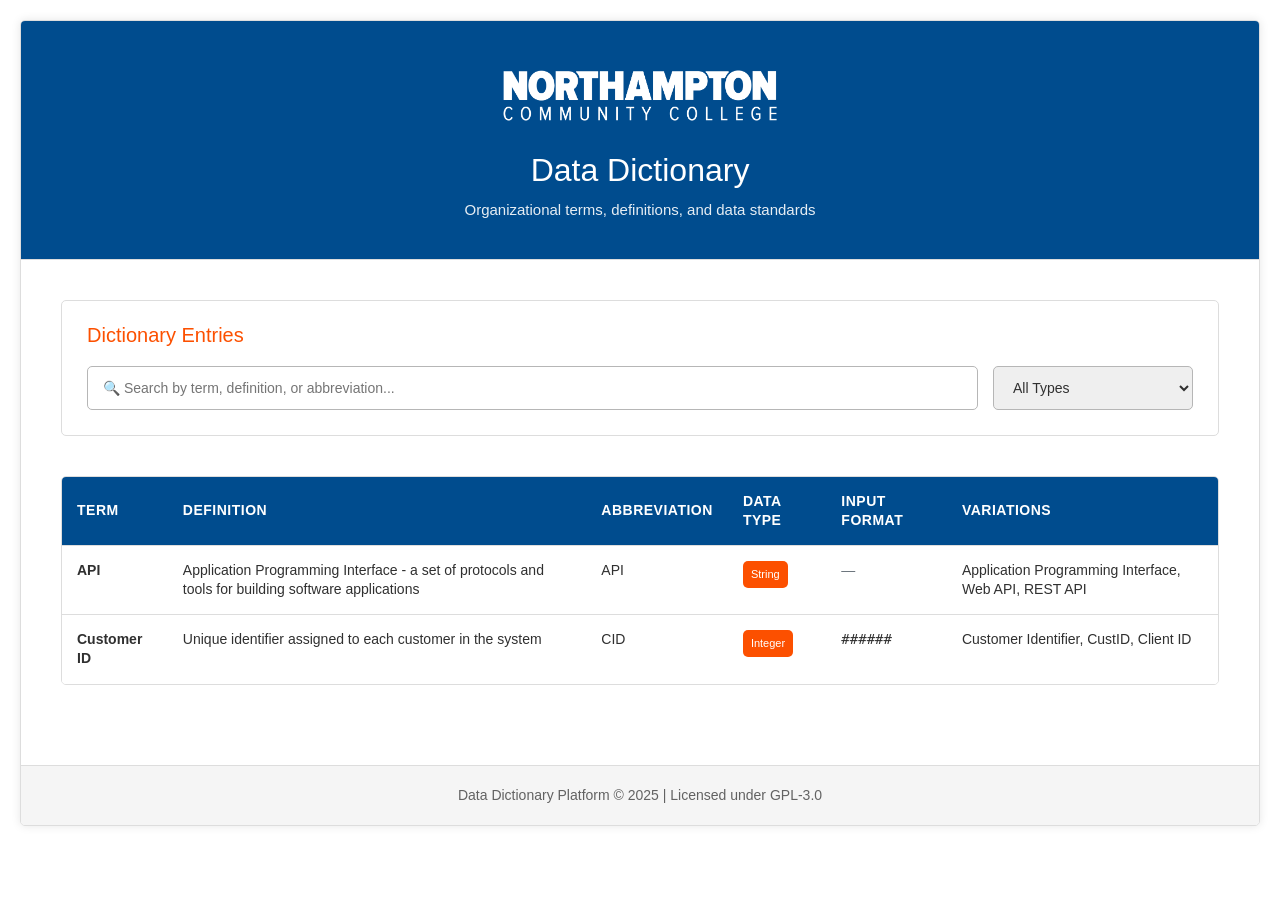
==== index.html @ 64f8aa96 "Adds header logo to improve branding and visual consistency Introduces a header logo to both the adm" ====
<!DOCTYPE html>
<html lang="en">
<head>
    <meta charset="UTF-8">
    <meta name="viewport" content="width=device-width, initial-scale=1.0">
    <title>Data Dictionary Platform</title>
    <link rel="stylesheet" href="styles.css">
</head>
<body>
    <div class="container">
        <header>
            <img src="logo-header.png" alt="Northampton Community College" class="header-logo">
            <h1>Data Dictionary</h1>
            <p class="subtitle">Organizational terms, definitions, and data standards</p>
        </header>

        <main>
            <!-- Search and Filter Section -->
            <section class="search-section">
                <h2>Dictionary Entries</h2>
                <div class="search-bar">
                    <input type="text" id="search-input" placeholder="🔍 Search by term, definition, or abbreviation...">
                    <select id="filter-type">
                        <option value="">All Types</option>
                        <option value="String">String</option>
                        <option value="Number">Number</option>
                        <option value="Integer">Integer</option>
                        <option value="Float">Float</option>
                        <option value="Boolean">Boolean</option>
                        <option value="Date">Date</option>
                        <option value="DateTime">DateTime</option>
                        <option value="Array">Array</option>
                        <option value="Object">Object</option>
                        <option value="JSON">JSON</option>
                        <option value="Other">Other</option>
                    </select>
                </div>
            </section>

            <!-- Dictionary Table Section -->
            <section class="table-section">
                <div class="table-container">
                    <table id="dictionary-table">
                        <thead id="dictionary-thead">
                            <tr>
                                <th>Term</th>
                                <th>Definition</th>
                                <th>Abbreviation</th>
                                <th>Data Type</th>
                                <th>Input Format</th>
                                <th>Variations</th>
                            </tr>
                        </thead>
                        <tbody id="dictionary-tbody">
                            <!-- Entries will be dynamically added here -->
                        </tbody>
                    </table>
                    <div id="no-entries" class="no-entries" style="display:none;">
                        <p>No entries found. Add your first entry above!</p>
                    </div>
                </div>
            </section>
        </main>

        <footer>
            <p>Data Dictionary Platform &copy; 2025 | Licensed under GPL-3.0</p>
        </footer>
    </div>

    <script src="public.js"></script>
</body>
</html>
---- styles.css ----
/* Reset and Base Styles */
* {
    margin: 0;
    padding: 0;
    box-sizing: border-box;
}

body {
    font-family: -apple-system, BlinkMacSystemFont, 'Segoe UI', 'Helvetica Neue', Arial, sans-serif;
    font-weight: 300;
    background: #ffffff;
    min-height: 100vh;
    padding: 20px;
    color: #303030;
    line-height: 120%;
}

.container {
    max-width: 1400px;
    margin: 0 auto;
    background: white;
    border-radius: 5px;
    box-shadow: 0 0 10px rgba(0, 0, 0, 0.1);
    overflow: hidden;
    border: 1px solid #dddddd;
}

/* Header */
header {
    background: #004C8E;
    color: #ffffff;
    padding: 40px;
    text-align: center;
    border-bottom: 1px solid #dddddd;
    position: relative;
}

.header-logo {
    max-width: 300px;
    height: auto;
    margin-bottom: 20px;
    display: block;
    margin-left: auto;
    margin-right: auto;
}

.auth-section {
    position: absolute;
    top: 20px;
    right: 40px;
}

.btn-small {
    padding: 8px 16px;
    font-size: 0.9rem;
}

header h1 {
    font-size: 32px;
    margin-bottom: 10px;
    font-weight: 300;
    line-height: 40px;
}

.subtitle {
    font-size: 15px;
    color: #ffffff;
    font-weight: normal;
    opacity: 0.9;
}

/* Main Content */
main {
    padding: 40px;
}

section {
    margin-bottom: 40px;
}

h2 {
    color: #FC5000;
    margin-bottom: 20px;
    font-size: 20px;
    font-weight: normal;
}

/* Form Styles */
.form-section {
    background: #ffffff;
    padding: 30px;
    border-radius: 5px;
    border: 1px solid #dddddd;
}

.form-group {
    margin-bottom: 20px;
}

.form-row {
    display: grid;
    grid-template-columns: 1fr 1fr;
    gap: 20px;
}

label {
    display: block;
    margin-bottom: 8px;
    font-weight: bold;
    color: #4A4A4A;
    font-size: 14px;
}

input[type="text"],
input[type="password"],
textarea,
select {
    width: 100%;
    padding: 12px 15px;
    border: 1px solid #b6b6b6;
    border-radius: 5px;
    font-size: 14px;
    font-family: inherit;
    transition: border-color 0.3s, box-shadow 0.3s;
    color: #303030;
}

input[type="text"]:focus,
input[type="password"]:focus,
textarea:focus,
select:focus {
    outline: none;
    border-color: #004C8E;
    box-shadow: 0 0 0 3px rgba(0, 76, 142, 0.1);
}

textarea {
    resize: vertical;
    min-height: 80px;
}

/* Button Styles */
.form-actions {
    display: flex;
    gap: 10px;
    margin-top: 25px;
}

.btn {
    padding: 12px 30px;
    border: none;
    border-radius: 6px;
    font-size: 1rem;
    font-weight: 600;
    cursor: pointer;
    transition: all 0.3s;
    font-family: inherit;
}

.btn-primary {
    background: #004C8E;
    color: white;
}

.btn-primary:hover {
    background: #003a6b;
    transform: translateY(-2px);
    box-shadow: 0 5px 15px rgba(0, 76, 142, 0.4);
}

.btn-secondary {
    background: #e0e0e0;
    color: #303030;
}

.btn-secondary:hover {
    background: #d0d0d0;
}

.btn-edit {
    background: #FC5000;
    color: white;
    padding: 8px 16px;
    font-size: 0.9rem;
    border: 1px solid #FC5000;
}

.btn-edit:hover {
    background: #e04700;
    border-color: #e04700;
}

.btn-delete {
    background: #ffffff;
    color: #E14504;
    padding: 8px 16px;
    font-size: 0.9rem;
    border: 1px solid #E14504;
}

.btn-delete:hover {
    background: #E14504;
    color: white;
    border-color: #E14504;
}

/* Search Section */
.search-section {
    background: #ffffff;
    padding: 25px;
    border-radius: 5px;
    border: 1px solid #dddddd;
}

.search-header {
    display: flex;
    justify-content: space-between;
    align-items: center;
    margin-bottom: 20px;
}

.search-header h2 {
    margin-bottom: 0;
}

.search-bar {
    display: grid;
    grid-template-columns: 1fr auto;
    gap: 15px;
}

#search-input {
    width: 100%;
}

#filter-type {
    min-width: 200px;
}

/* Table Styles */
.table-container {
    overflow-x: auto;
    border-radius: 5px;
    border: 1px solid #dddddd;
}

table {
    width: 100%;
    border-collapse: collapse;
    background: white;
}

thead {
    background: #004C8E;
    color: #ffffff;
    border-bottom: 1px solid #dddddd;
}

th {
    padding: 15px;
    text-align: left;
    font-weight: bold;
    font-size: 14px;
    text-transform: uppercase;
    letter-spacing: 0.5px;
}

td {
    padding: 15px;
    border-bottom: 1px solid #dddddd;
    vertical-align: top;
    font-size: 14px;
}

tbody tr:hover {
    background: #f5f5f5;
}

tbody tr:last-child td {
    border-bottom: none;
}

.actions-cell {
    display: flex;
    gap: 8px;
    flex-wrap: wrap;
}

.no-entries {
    padding: 60px 20px;
    text-align: center;
    color: #6c757d;
    font-size: 1.1rem;
}

/* Footer */
footer {
    background: #f5f5f5;
    padding: 20px;
    text-align: center;
    color: #626262;
    font-size: 14px;
    border-top: 1px solid #dddddd;
}

/* Responsive Design */
@media (max-width: 768px) {
    body {
        padding: 10px;
    }

    main {
        padding: 20px;
    }

    header h1 {
        font-size: 1.8rem;
    }

    .subtitle {
        font-size: 1rem;
    }

    .form-row {
        grid-template-columns: 1fr;
    }

    .search-bar {
        grid-template-columns: 1fr;
    }

    #filter-type {
        min-width: 100%;
    }

    .table-container {
        overflow-x: auto;
    }

    table {
        font-size: 0.85rem;
    }

    th, td {
        padding: 10px;
    }

    .actions-cell {
        flex-direction: column;
    }
}

/* Utility Classes */
.text-muted {
    color: #6c757d;
    font-style: italic;
}

.badge {
    display: inline-block;
    padding: 4px 8px;
    border-radius: 5px;
    font-size: 11px;
    font-weight: normal;
    background: #FC5000;
    color: white;
}

/* Modal Styles */
.modal {
    display: none;
    position: fixed;
    z-index: 1000;
    left: 0;
    top: 0;
    width: 100%;
    height: 100%;
    background-color: rgba(0, 0, 0, 0.5);
    justify-content: center;
    align-items: center;
}

.modal-content {
    background: white;
    padding: 40px;
    border-radius: 5px;
    max-width: 400px;
    width: 90%;
    box-shadow: 0 5px 20px rgba(0, 0, 0, 0.3);
}

.modal-content h2 {
    margin-top: 0;
    margin-bottom: 25px;
    color: #004C8E;
}

.modal-content .form-group {
    margin-bottom: 20px;
}

.modal-content input[type="text"],
.modal-content input[type="password"] {
    width: 100%;
    box-sizing: border-box;
}

.modal-content .form-actions {
    margin-top: 25px;
}
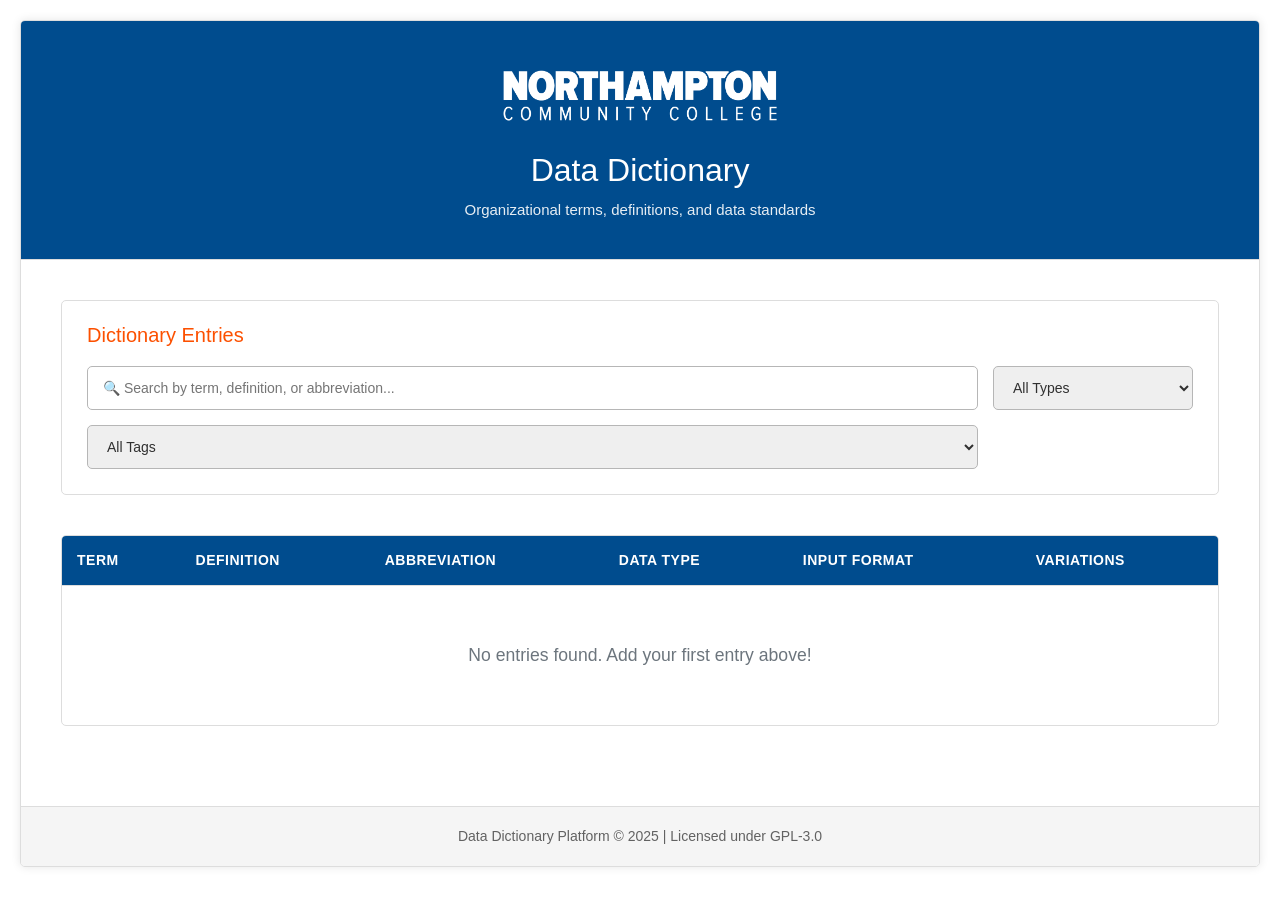
==== commit 4b111fad: "Add change tracking, tags, and Docker deployment support Enhances the data dictionary platform with " ====
--- a/index.html
+++ b/index.html
@@ -34,6 +34,9 @@
                         <option value="JSON">JSON</option>
                         <option value="Other">Other</option>
                     </select>
+                    <select id="filter-tag">
+                        <option value="">All Tags</option>
+                    </select>
                 </div>
             </section>
 
@@ -67,6 +70,6 @@
         </footer>
     </div>
 
-    <script src="public.js"></script>
+    <script src="public-api.js"></script>
 </body>
 </html>
--- a/styles.css
+++ b/styles.css
@@ -221,6 +221,11 @@
 
 .search-header h2 {
     margin-bottom: 0;
+}
+
+.header-buttons {
+    display: flex;
+    gap: 10px;
 }
 
 .search-bar {
@@ -387,6 +392,8 @@
     max-width: 400px;
     width: 90%;
     box-shadow: 0 5px 20px rgba(0, 0, 0, 0.3);
+    max-height: 90vh;
+    overflow-y: auto;
 }
 
 .modal-content h2 {
@@ -395,6 +402,70 @@
     color: #004C8E;
 }
 
+.modal-large {
+    max-width: 1000px;
+    width: 90%;
+}
+
+.modal-header {
+    display: flex;
+    justify-content: space-between;
+    align-items: center;
+    margin-bottom: 20px;
+}
+
+.modal-header h2 {
+    margin-bottom: 0;
+}
+
+.history-content {
+    max-height: 600px;
+    overflow-y: auto;
+}
+
+.history-table {
+    width: 100%;
+    border-collapse: collapse;
+    background: white;
+}
+
+.history-table thead {
+    background: #f5f5f5;
+    color: #303030;
+    border-bottom: 1px solid #dddddd;
+    position: sticky;
+    top: 0;
+}
+
+.history-table th {
+    padding: 12px;
+    text-align: left;
+    font-weight: bold;
+    font-size: 14px;
+}
+
+.history-table td {
+    padding: 12px;
+    border-bottom: 1px solid #dddddd;
+    font-size: 14px;
+}
+
+.history-table tbody tr:hover {
+    background: #f5f5f5;
+}
+
+.badge-create {
+    background: #28a745;
+}
+
+.badge-update {
+    background: #FC5000;
+}
+
+.badge-delete {
+    background: #E14504;
+}
+
 .modal-content .form-group {
     margin-bottom: 20px;
 }
@@ -408,3 +479,219 @@
 .modal-content .form-actions {
     margin-top: 25px;
 }
+
+/* Detail Modal Styles */
+.detail-content {
+    padding: 20px;
+}
+
+.detail-section {
+    margin-bottom: 25px;
+    padding: 20px;
+    background: #f8f9fa;
+    border-radius: 5px;
+    border: 1px solid #e0e0e0;
+}
+
+.detail-section h3 {
+    color: #004C8E;
+    font-size: 16px;
+    font-weight: 500;
+    margin-bottom: 15px;
+    padding-bottom: 10px;
+    border-bottom: 2px solid #FC5000;
+}
+
+.detail-info {
+    display: grid;
+    grid-template-columns: 120px 1fr;
+    gap: 15px 20px;
+    margin-bottom: 15px;
+    align-items: start;
+}
+
+.detail-label {
+    font-weight: 600;
+    color: #004C8E;
+    padding-top: 2px;
+}
+
+.detail-value {
+    color: #303030;
+    word-wrap: break-word;
+    line-height: 1.5;
+}
+
+.discussion-box {
+    background: #fff;
+    padding: 15px;
+    border-radius: 4px;
+    border-left: 4px solid #FC5000;
+    margin-top: 15px;
+    color: #555;
+    line-height: 1.6;
+}
+
+.discussion-box strong {
+    color: #FC5000;
+    display: block;
+    margin-bottom: 8px;
+}
+
+.change-comparison {
+    display: grid;
+    grid-template-columns: 1fr 1fr;
+    gap: 20px;
+    margin-top: 15px;
+}
+
+.change-column {
+    padding: 20px;
+    border-radius: 4px;
+}
+
+.change-column-old {
+    background: #fff5f5;
+    border: 1px solid #ffcccb;
+}
+
+.change-column-new {
+    background: #f0fff4;
+    border: 1px solid #9ae6b4;
+}
+
+.change-column h4 {
+    font-size: 14px;
+    font-weight: 600;
+    margin-bottom: 15px;
+    text-transform: uppercase;
+    letter-spacing: 0.5px;
+}
+
+.change-column-old h4 {
+    color: #c53030;
+}
+
+.change-column-new h4 {
+    color: #2f855a;
+}
+
+.field-change {
+    margin-bottom: 18px;
+    padding-bottom: 18px;
+    border-bottom: 1px solid rgba(0,0,0,0.05);
+}
+
+.field-change:last-child {
+    border-bottom: none;
+    margin-bottom: 0;
+    padding-bottom: 0;
+}
+
+.field-name {
+    font-weight: 600;
+    color: #004C8E;
+    font-size: 13px;
+    margin-bottom: 8px;
+    text-transform: capitalize;
+}
+
+.field-value {
+    color: #303030;
+    font-size: 14px;
+    line-height: 1.6;
+    white-space: pre-wrap;
+    word-break: break-word;
+    background: white;
+    padding: 10px;
+    border-radius: 3px;
+}
+
+.empty-value {
+    color: #999;
+    font-style: italic;
+}
+
+.no-changes {
+    text-align: center;
+    padding: 40px;
+    color: #999;
+    font-style: italic;
+}
+
+/* Tag Styles */
+.tags-container {
+    display: flex;
+    flex-wrap: wrap;
+    gap: 8px;
+    min-height: 40px;
+    padding: 10px;
+    border: 1px solid #dddddd;
+    border-radius: 4px;
+    background: #f8f9fa;
+}
+
+.tag {
+    display: inline-flex;
+    align-items: center;
+    gap: 6px;
+    padding: 4px 10px;
+    border-radius: 12px;
+    font-size: 13px;
+    color: white;
+    font-weight: 500;
+}
+
+.tag-remove {
+    background: none;
+    border: none;
+    color: white;
+    cursor: pointer;
+    padding: 0;
+    font-size: 16px;
+    line-height: 1;
+    opacity: 0.8;
+}
+
+.tag-remove:hover {
+    opacity: 1;
+}
+
+.tag-select {
+    flex: 1;
+    padding: 8px;
+    border: 1px solid #dddddd;
+    border-radius: 4px;
+}
+
+.tags-list {
+    display: flex;
+    flex-direction: column;
+    gap: 10px;
+    max-height: 300px;
+    overflow-y: auto;
+}
+
+.tag-item {
+    display: flex;
+    justify-content: space-between;
+    align-items: center;
+    padding: 10px;
+    border: 1px solid #dddddd;
+    border-radius: 4px;
+    background: white;
+}
+
+.tag-item-info {
+    display: flex;
+    align-items: center;
+    gap: 10px;
+}
+
+.tag-color-box {
+    width: 30px;
+    height: 30px;
+    border-radius: 4px;
+    border: 1px solid #ddd;
+}
+
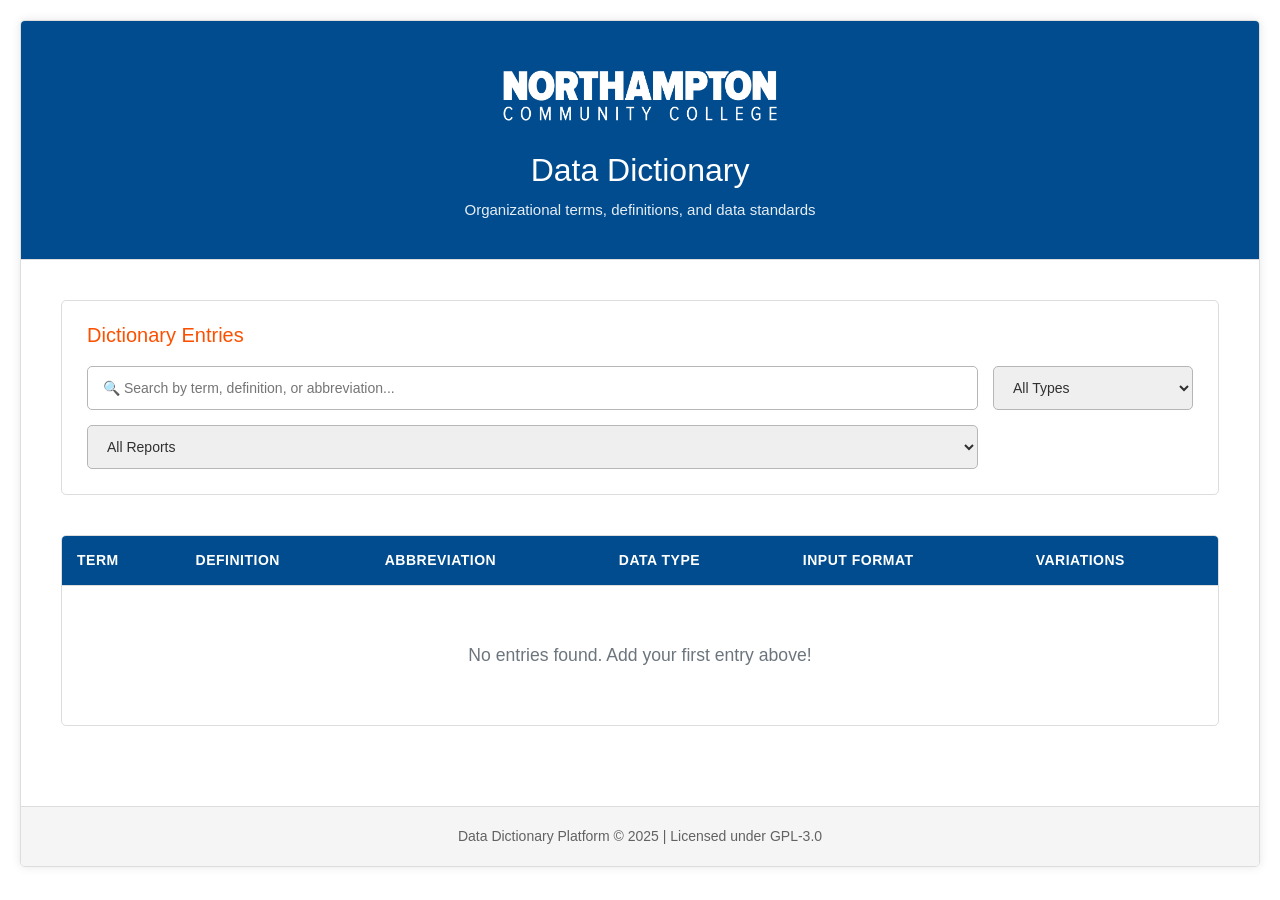
==== commit bd555f4f: "Updates README, enhances API config, and refines tag system - Improves README with clearer instructi" ====
--- a/index.html
+++ b/index.html
@@ -35,7 +35,7 @@
                         <option value="Other">Other</option>
                     </select>
                     <select id="filter-tag">
-                        <option value="">All Tags</option>
+                        <option value="">All Reports</option>
                     </select>
                 </div>
             </section>
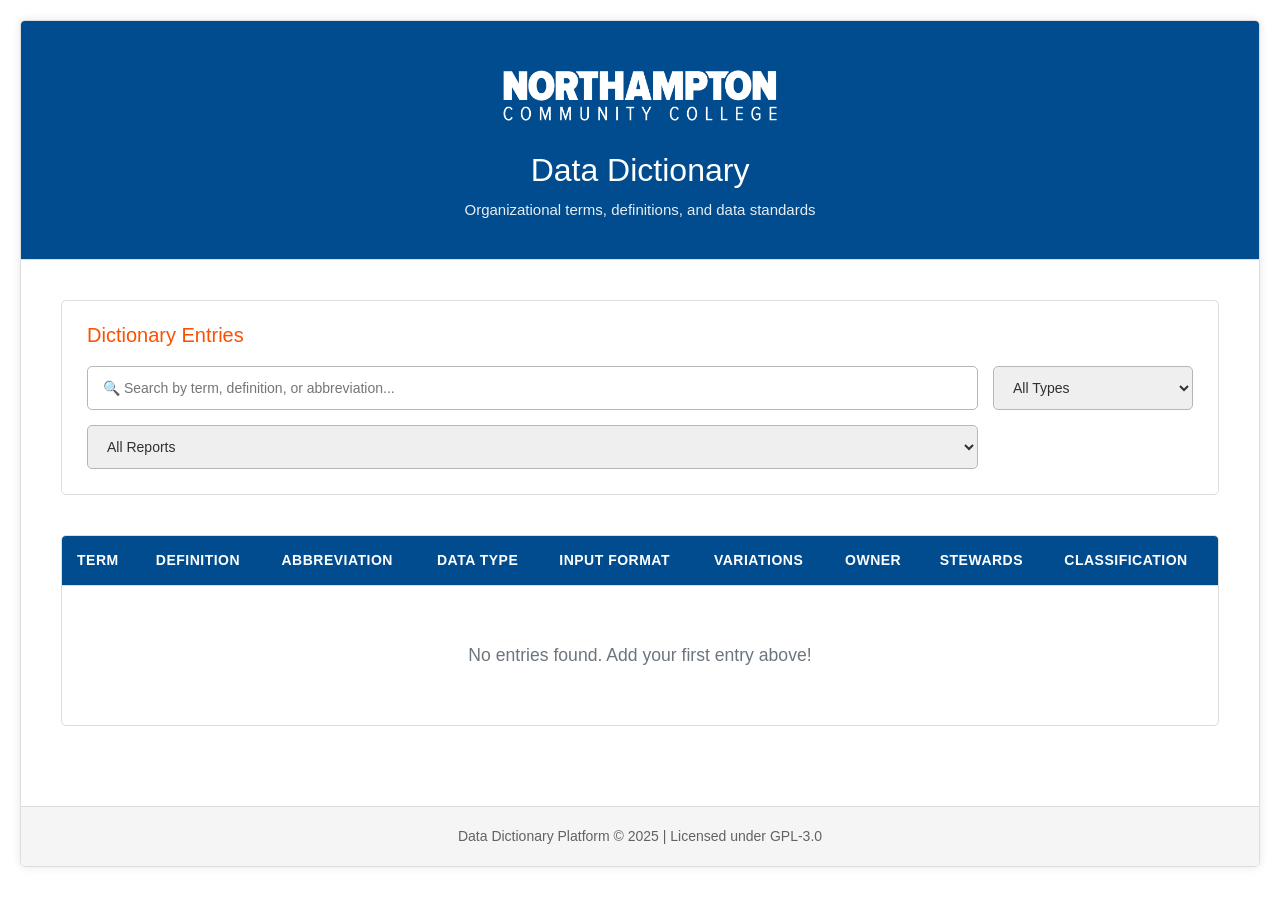
==== commit a3c2dfb3: "Add owner, steward, classification, and entry linking features Enhances the data dictionary with sup" ====
--- a/index.html
+++ b/index.html
@@ -52,6 +52,9 @@
                                 <th>Data Type</th>
                                 <th>Input Format</th>
                                 <th>Variations</th>
+                                <th>Owner</th>
+                                <th>Stewards</th>
+                                <th>Classification</th>
                             </tr>
                         </thead>
                         <tbody id="dictionary-tbody">
--- a/styles.css
+++ b/styles.css
@@ -695,3 +695,56 @@
     border: 1px solid #ddd;
 }
 
+/* Classification badges */
+.classification-public {
+    display: inline-block;
+    padding: 3px 8px;
+    border-radius: 12px;
+    font-size: 10px;
+    font-weight: bold;
+    text-transform: uppercase;
+    letter-spacing: 0.5px;
+    background: #28a745;
+    color: white;
+}
+
+.classification-private {
+    display: inline-block;
+    padding: 3px 8px;
+    border-radius: 12px;
+    font-size: 10px;
+    font-weight: bold;
+    text-transform: uppercase;
+    letter-spacing: 0.5px;
+    background: #dc3545;
+    color: white;
+}
+
+.classification-protected {
+    display: inline-block;
+    padding: 3px 8px;
+    border-radius: 12px;
+    font-size: 10px;
+    font-weight: bold;
+    text-transform: uppercase;
+    letter-spacing: 0.5px;
+    background: #ffc107;
+    color: #212529;
+}
+
+/* Entry Link Styles */
+.entry-link {
+    color: #004C8E;
+    text-decoration: none;
+    font-weight: 500;
+    transition: color 0.3s;
+}
+
+.entry-link:hover {
+    color: #FC5000;
+    text-decoration: underline;
+}
+
+tr {
+    transition: background-color 0.3s;
+}
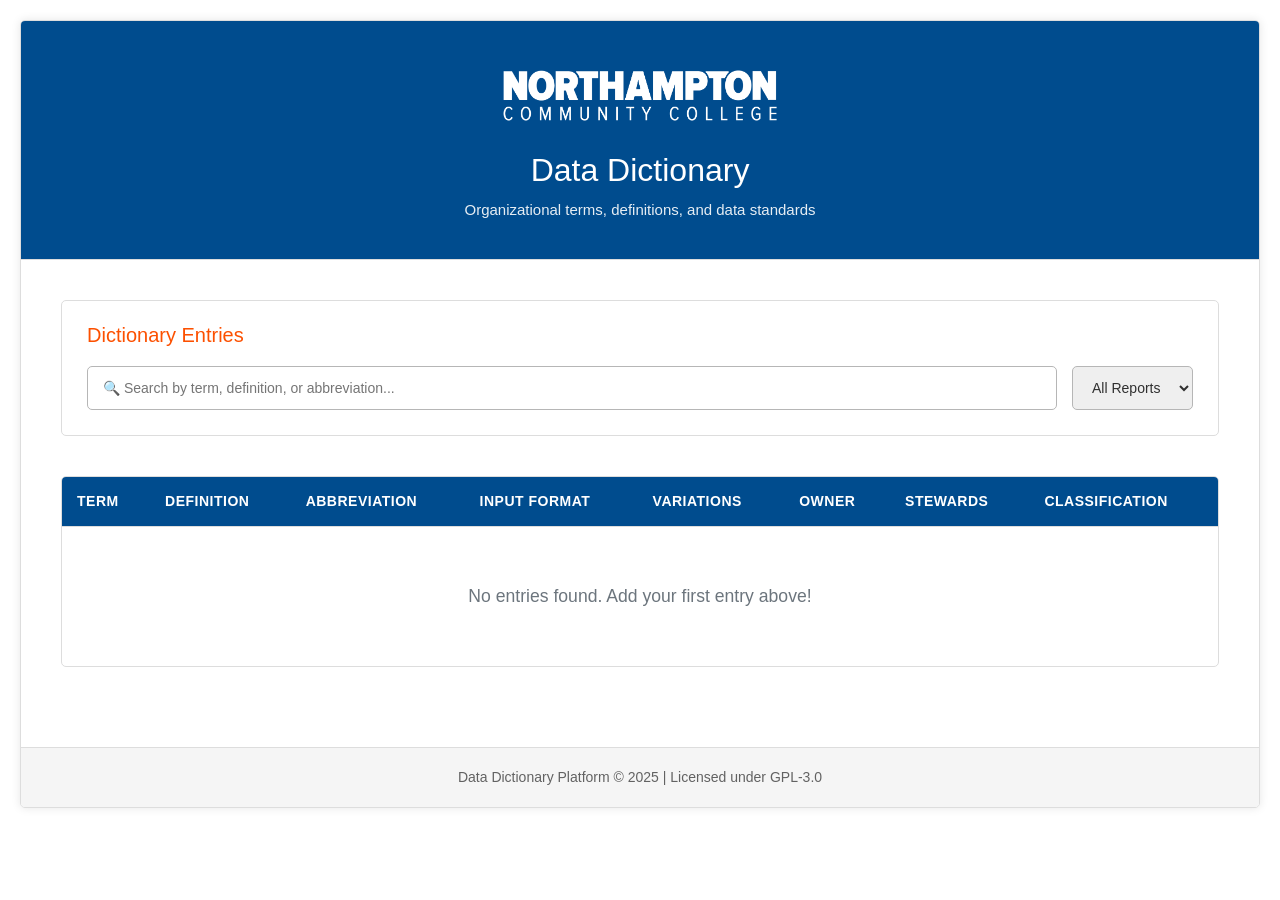
==== commit 529b8f35: "Remove data type filter from search functionality in Data Dictionary" ====
--- a/index.html
+++ b/index.html
@@ -20,20 +20,6 @@
                 <h2>Dictionary Entries</h2>
                 <div class="search-bar">
                     <input type="text" id="search-input" placeholder="🔍 Search by term, definition, or abbreviation...">
-                    <select id="filter-type">
-                        <option value="">All Types</option>
-                        <option value="String">String</option>
-                        <option value="Number">Number</option>
-                        <option value="Integer">Integer</option>
-                        <option value="Float">Float</option>
-                        <option value="Boolean">Boolean</option>
-                        <option value="Date">Date</option>
-                        <option value="DateTime">DateTime</option>
-                        <option value="Array">Array</option>
-                        <option value="Object">Object</option>
-                        <option value="JSON">JSON</option>
-                        <option value="Other">Other</option>
-                    </select>
                     <select id="filter-tag">
                         <option value="">All Reports</option>
                     </select>
@@ -49,7 +35,6 @@
                                 <th>Term</th>
                                 <th>Definition</th>
                                 <th>Abbreviation</th>
-                                <th>Data Type</th>
                                 <th>Input Format</th>
                                 <th>Variations</th>
                                 <th>Owner</th>
--- a/styles.css
+++ b/styles.css
@@ -268,6 +268,35 @@
     font-size: 14px;
     text-transform: uppercase;
     letter-spacing: 0.5px;
+}
+
+th.sortable {
+    cursor: pointer;
+    user-select: none;
+    position: relative;
+    padding-right: 30px;
+}
+
+th.sortable:hover {
+    background: #003d73;
+}
+
+th.sortable::after {
+    content: '⇅';
+    position: absolute;
+    right: 10px;
+    opacity: 0.3;
+    font-size: 12px;
+}
+
+th.sortable.sort-asc::after {
+    content: '▲';
+    opacity: 1;
+}
+
+th.sortable.sort-desc::after {
+    content: '▼';
+    opacity: 1;
 }
 
 td {
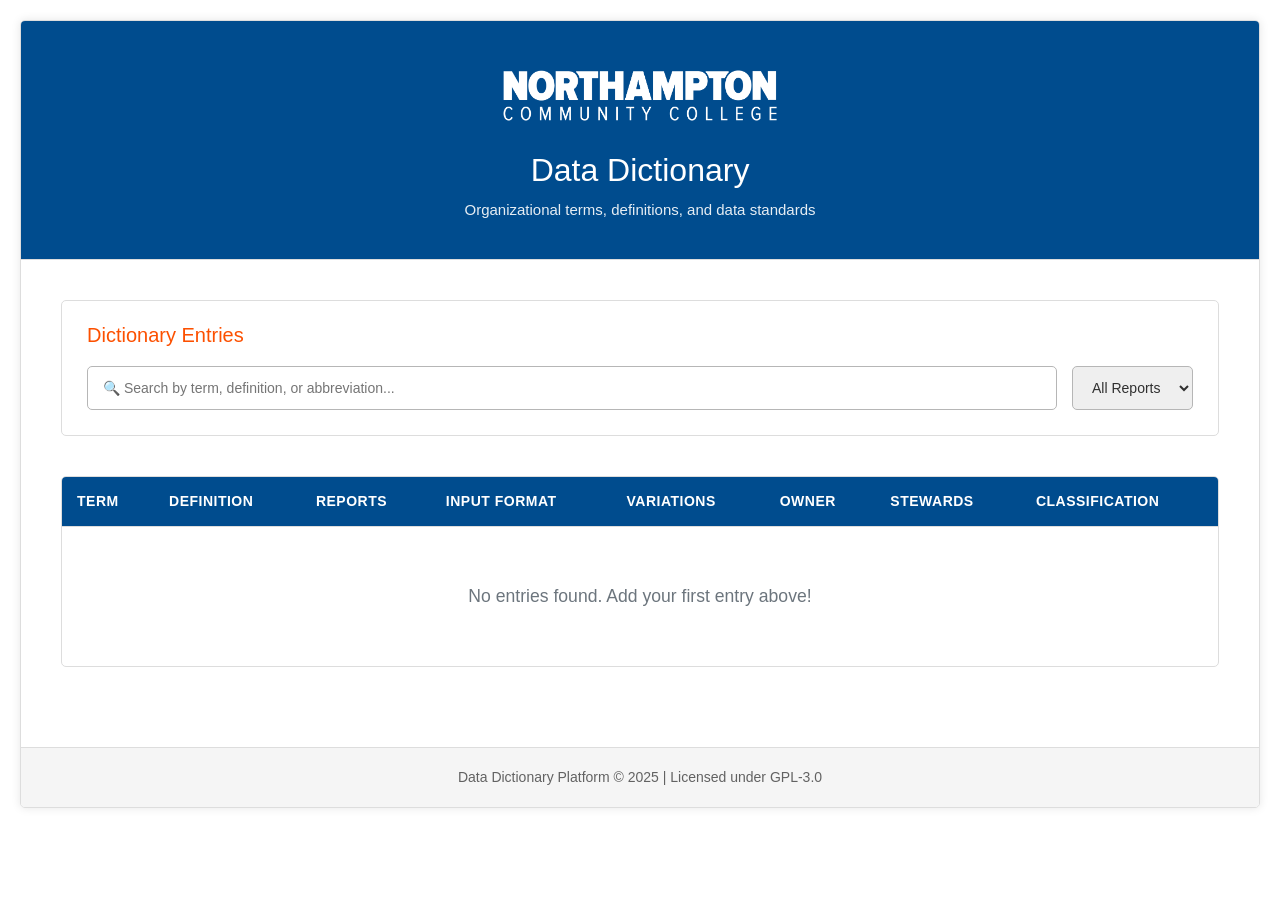
==== commit 858aed3c: "feat: Add report-specific definitions and JSON backup/restore functionality - Introduced a new table" ====
--- a/index.html
+++ b/index.html
@@ -34,7 +34,7 @@
                             <tr>
                                 <th>Term</th>
                                 <th>Definition</th>
-                                <th>Abbreviation</th>
+                                <th>Reports</th>
                                 <th>Input Format</th>
                                 <th>Variations</th>
                                 <th>Owner</th>
@@ -58,6 +58,4 @@
         </footer>
     </div>
 
-    <script src="public-api.js"></script>
-</body>
-</html>
+<script src="public-api.js?v=2.1"></script>
--- a/styles.css
+++ b/styles.css
@@ -737,19 +737,7 @@
     color: white;
 }
 
-.classification-private {
-    display: inline-block;
-    padding: 3px 8px;
-    border-radius: 12px;
-    font-size: 10px;
-    font-weight: bold;
-    text-transform: uppercase;
-    letter-spacing: 0.5px;
-    background: #dc3545;
-    color: white;
-}
-
-.classification-protected {
+.classification-internal {
     display: inline-block;
     padding: 3px 8px;
     border-radius: 12px;
@@ -761,6 +749,30 @@
     color: #212529;
 }
 
+.classification-sensitive {
+    display: inline-block;
+    padding: 3px 8px;
+    border-radius: 12px;
+    font-size: 10px;
+    font-weight: bold;
+    text-transform: uppercase;
+    letter-spacing: 0.5px;
+    background: #fd7e14;
+    color: white;
+}
+
+.classification-protected {
+    display: inline-block;
+    padding: 3px 8px;
+    border-radius: 12px;
+    font-size: 10px;
+    font-weight: bold;
+    text-transform: uppercase;
+    letter-spacing: 0.5px;
+    background: #dc3545;
+    color: white;
+}
+
 /* Entry Link Styles */
 .entry-link {
     color: #004C8E;
